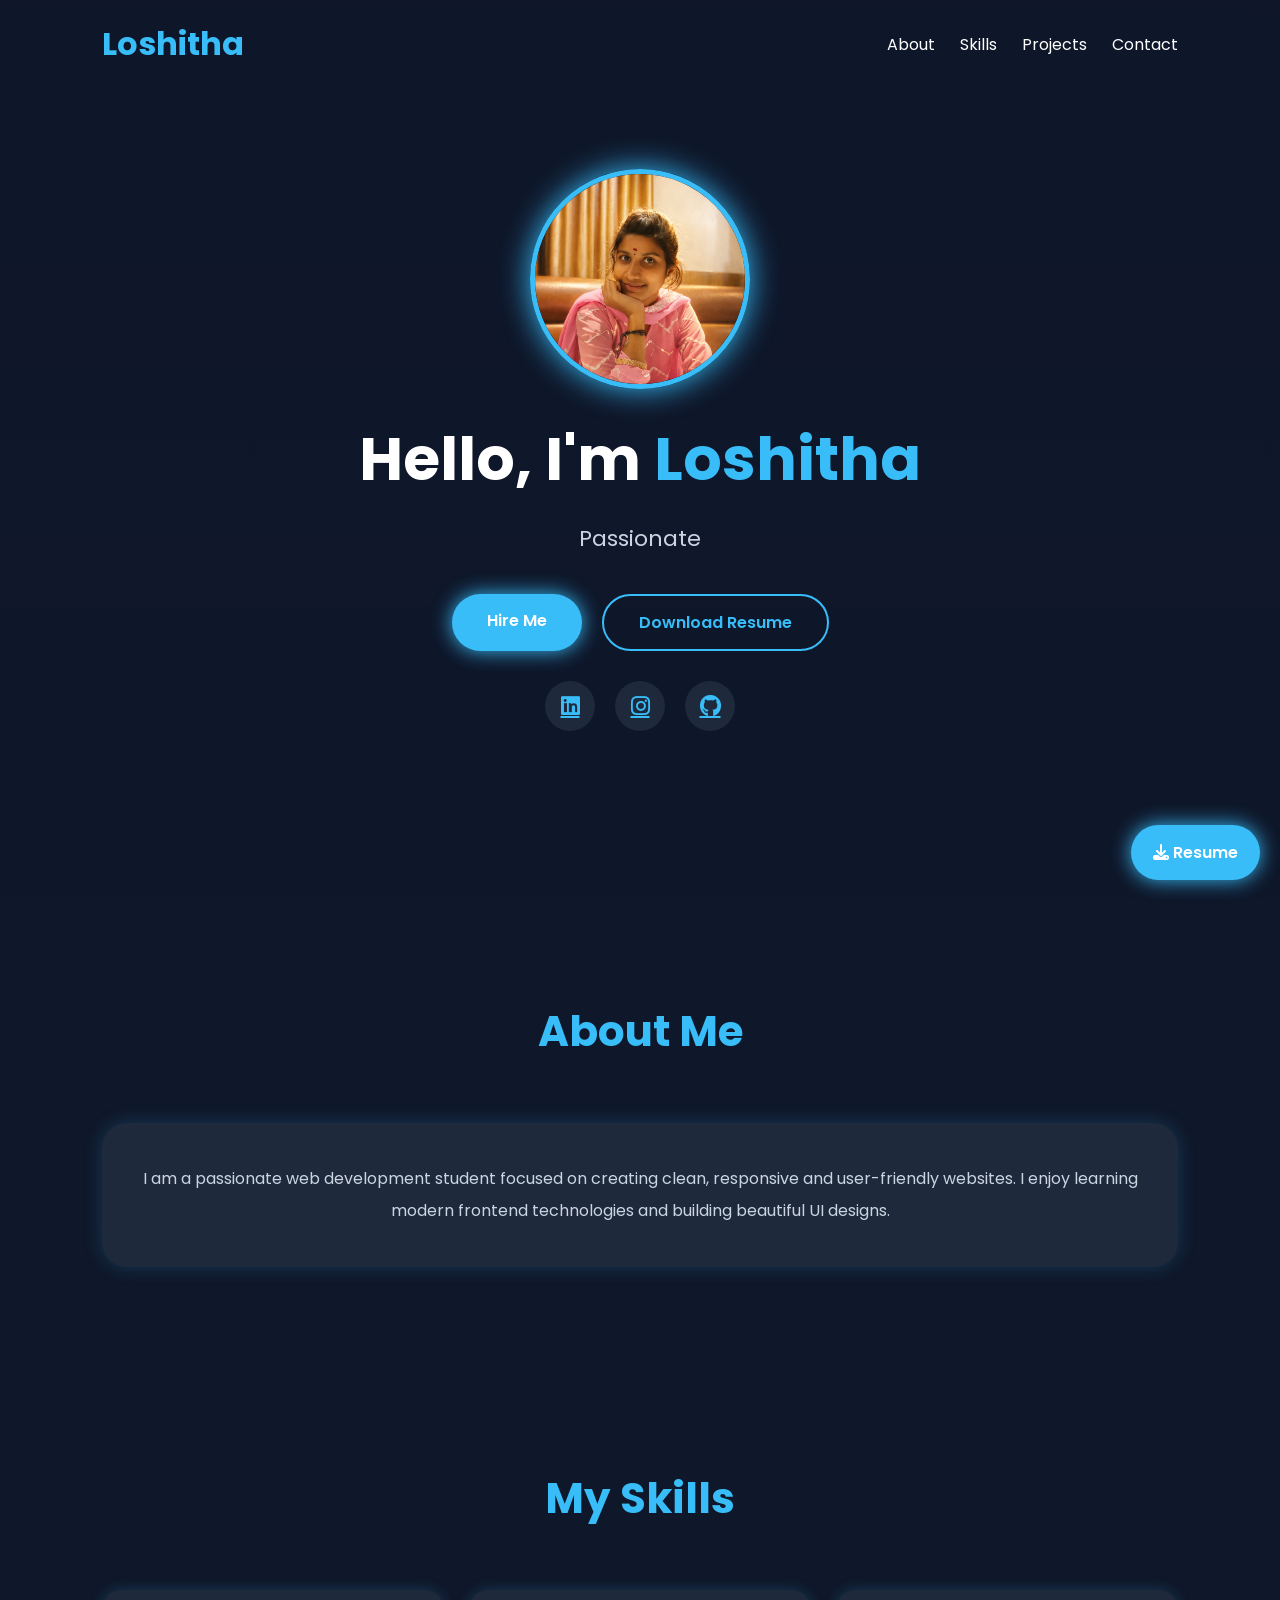
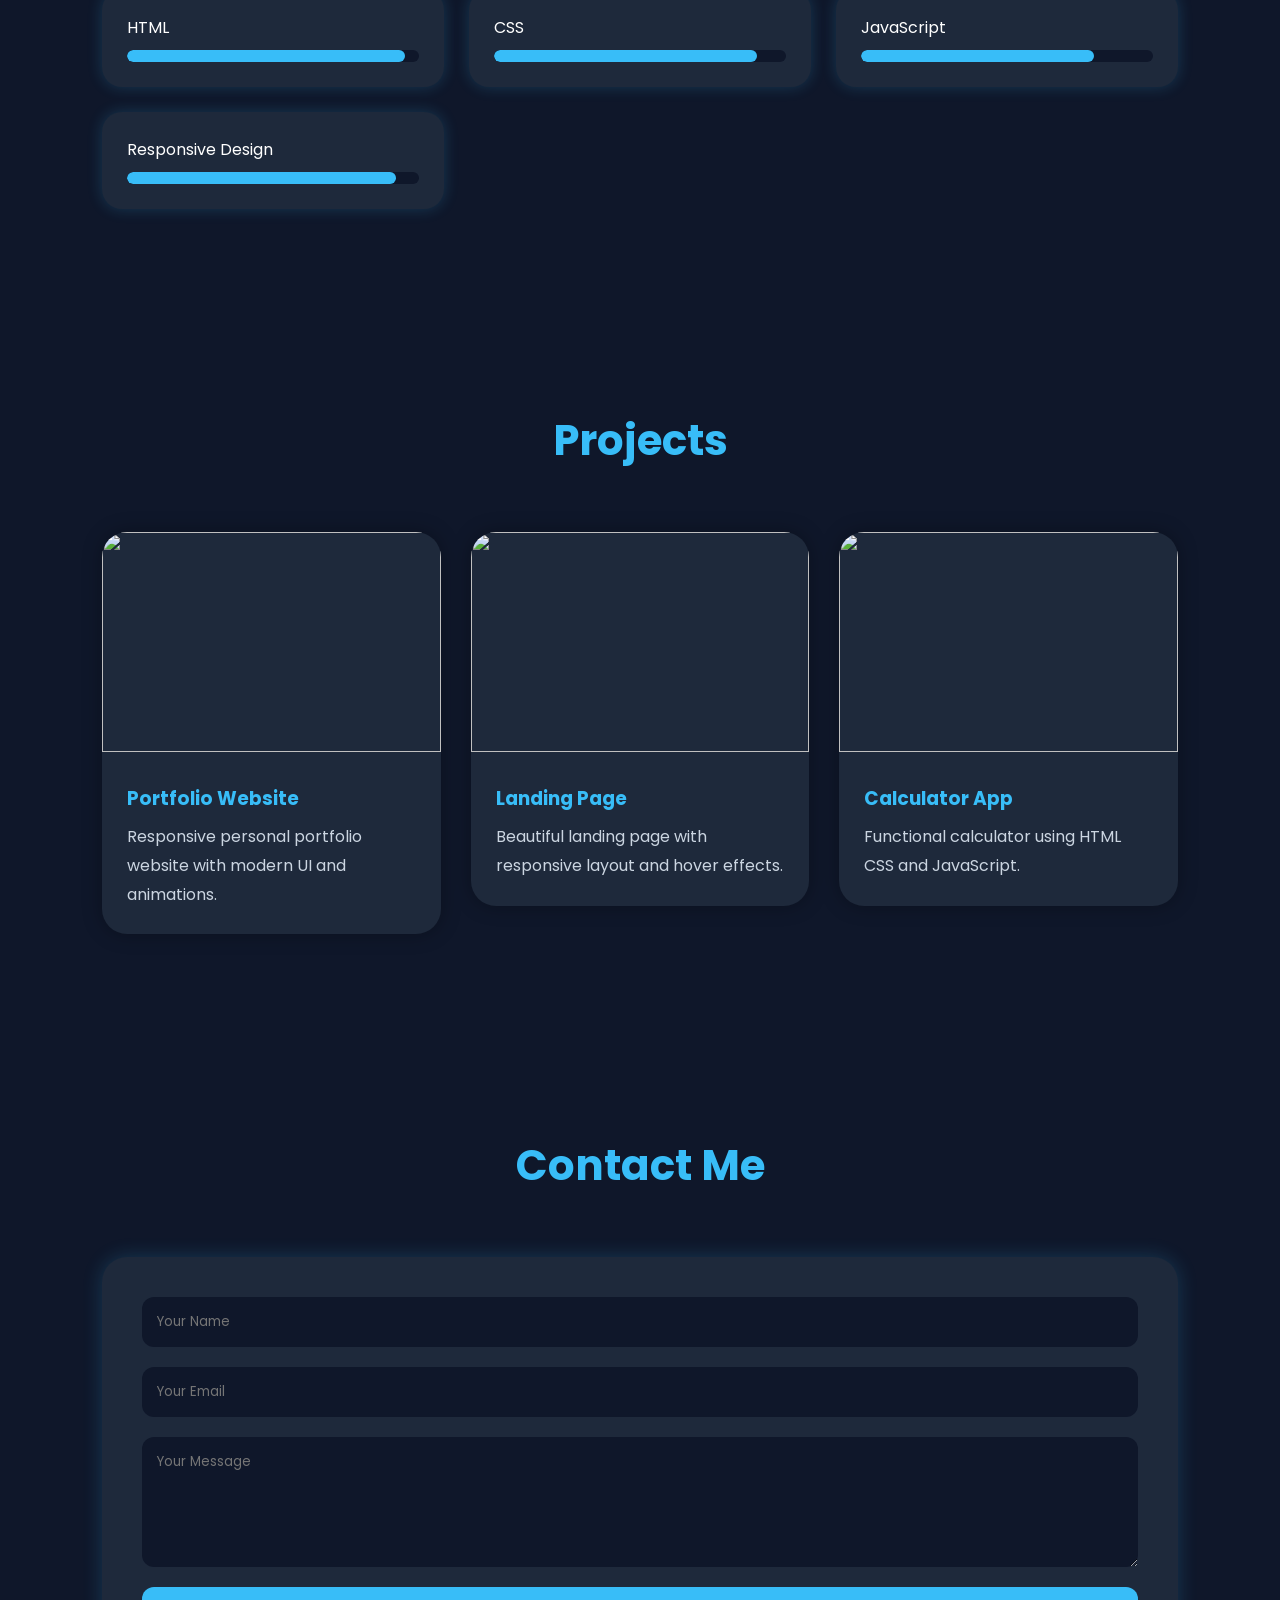
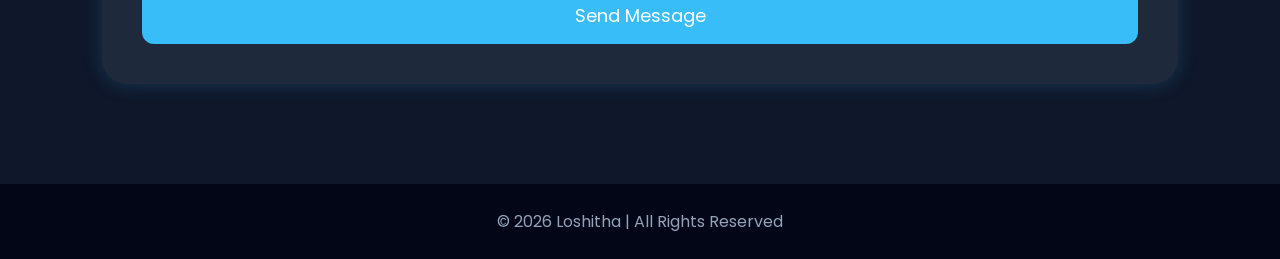
==== index.html @ c7e00702 "Add files via upload" ====
<!DOCTYPE html>
<html lang="en">
<head>

  <meta charset="UTF-8">
  <meta name="viewport" content="width=device-width, initial-scale=1.0">

  <title>Loshitha Portfolio</title>

  <!-- GOOGLE FONT -->
  <link href="https://fonts.googleapis.com/css2?family=Poppins:wght@300;400;500;600;700&display=swap" rel="stylesheet">

  <!-- FONT AWESOME -->
  <link rel="stylesheet" href="https://cdnjs.cloudflare.com/ajax/libs/font-awesome/6.5.2/css/all.min.css"/>

  <style>

    *{
      margin:0;
      padding:0;
      box-sizing:border-box;
      font-family:'Poppins',sans-serif;
      scroll-behavior:smooth;
    }

    body{
      background:#0f172a;
      color:white;
      overflow-x:hidden;
    }

    #particles-js{
      position:fixed;
      width:100%;
      height:100%;
      z-index:-1;
      top:0;
      left:0;
    }

    header{
      width:100%;
      padding:20px 8%;
      display:flex;
      justify-content:space-between;
      align-items:center;
      position:fixed;
      top:0;
      z-index:1000;
      background:rgba(15,23,42,0.8);
      backdrop-filter:blur(10px);
    }

    header h1{
      color:#38bdf8;
      font-size:32px;
    }

    nav{
      display:flex;
      gap:25px;
    }

    nav a{
      color:white;
      text-decoration:none;
      position:relative;
      transition:0.3s;
    }

    nav a:hover,
    nav a.active{
      color:#38bdf8;
    }

    nav a::after{
      content:"";
      position:absolute;
      left:0;
      bottom:-5px;
      width:0%;
      height:2px;
      background:#38bdf8;
      transition:0.3s;
    }

    nav a:hover::after{
      width:100%;
    }

    .menu-toggle{
      display:none;
      font-size:28px;
      cursor:pointer;
    }

    .hero{
      min-height:100vh;
      display:flex;
      justify-content:center;
      align-items:center;
      flex-direction:column;
      text-align:center;
      padding:120px 20px;

      background:
      linear-gradient(rgba(15,23,42,0.8),rgba(15,23,42,0.9)),
      url('https://images.unsplash.com/photo-1515879218367-8466d910aaa4?q=80&w=1974&auto=format&fit=crop');

      background-size:cover;
      background-position:center;
    }

    .hero img{
      width:220px;
      height:220px;
      border-radius:50%;
      object-fit:cover;
      border:5px solid #38bdf8;
      box-shadow:0 0 30px #38bdf8;
      animation:float 3s ease-in-out infinite;
      margin-bottom:25px;
    }

    @keyframes float{
      0%{transform:translateY(0);}
      50%{transform:translateY(-15px);}
      100%{transform:translateY(0);}
    }

    .hero h2{
      font-size:60px;
      margin-bottom:15px;
    }

    .hero span{
      color:#38bdf8;
    }

    .hero p{
      font-size:22px;
      color:#cbd5e1;
      max-width:700px;
      line-height:1.8;
    }

    .typing{
      color:#38bdf8;
      font-weight:700;
    }

    .hero-buttons{
      margin-top:35px;
      display:flex;
      gap:20px;
      flex-wrap:wrap;
      justify-content:center;
    }

    .btn{
      padding:14px 35px;
      border:none;
      border-radius:40px;
      text-decoration:none;
      font-weight:600;
      transition:0.3s;
    }

    .btn-primary{
      background:#38bdf8;
      color:white;
      box-shadow:0 0 20px #38bdf8;
    }

    .btn-primary:hover{
      transform:scale(1.1);
    }

    .btn-secondary{
      border:2px solid #38bdf8;
      color:#38bdf8;
    }

    .btn-secondary:hover{
      background:#38bdf8;
      color:white;
    }

    .social-icons{
      margin-top:30px;
      display:flex;
      gap:20px;
    }

    .social-icons a{
      width:50px;
      height:50px;
      display:flex;
      justify-content:center;
      align-items:center;
      border-radius:50%;
      background:#1e293b;
      color:#38bdf8;
      font-size:22px;
      transition:0.4s;
    }

    .social-icons a:hover{
      transform:translateY(-10px);
      box-shadow:0 0 20px #38bdf8;
    }

    section{
      padding:100px 8%;
    }

    .title{
      text-align:center;
      font-size:42px;
      margin-bottom:60px;
      color:#38bdf8;
    }

    .about-box{
      background:#1e293b;
      padding:40px;
      border-radius:25px;
      text-align:center;
      line-height:2;
      color:#cbd5e1;
      box-shadow:0 0 20px rgba(56,189,248,0.2);
    }

    .skills{
      display:grid;
      grid-template-columns:repeat(auto-fit,minmax(280px,1fr));
      gap:25px;
    }

    .skill{
      background:#1e293b;
      padding:25px;
      border-radius:20px;
      box-shadow:0 0 15px rgba(56,189,248,0.2);
    }

    .skill p{
      margin-bottom:10px;
    }

    .progress{
      width:100%;
      height:12px;
      background:#0f172a;
      border-radius:20px;
      overflow:hidden;
    }

    .progress span{
      display:block;
      height:100%;
      background:#38bdf8;
      border-radius:20px;
    }

    .projects{
      display:grid;
      grid-template-columns:repeat(auto-fit,minmax(280px,1fr));
      gap:30px;
    }

    .project-card{
      background:#1e293b;
      border-radius:25px;
      overflow:hidden;
      transition:0.4s;
      box-shadow:0 0 20px rgba(0,0,0,0.3);
    }

    .project-card img{
      width:100%;
      height:220px;
      object-fit:cover;
    }

    .project-content{
      padding:25px;
    }

    .project-card h3{
      color:#38bdf8;
      margin-bottom:10px;
    }

    .project-card p{
      color:#cbd5e1;
      line-height:1.8;
    }

    .project-card:hover{
      transform:translateY(-15px);
      box-shadow:0 0 30px #38bdf8;
    }

    .contact-box{
      background:#1e293b;
      padding:40px;
      border-radius:25px;
      box-shadow:0 0 20px rgba(56,189,248,0.2);
    }

    .contact-form{
      display:flex;
      flex-direction:column;
      gap:20px;
    }

    .contact-form input,
    .contact-form textarea{
      padding:15px;
      border:none;
      border-radius:12px;
      background:#0f172a;
      color:white;
    }

    .contact-form button{
      padding:15px;
      border:none;
      border-radius:12px;
      background:#38bdf8;
      color:white;
      font-size:18px;
      cursor:pointer;
      transition:0.3s;
    }

    .contact-form button:hover{
      transform:scale(1.05);
    }

    .resume-btn{
      position:fixed;
      right:20px;
      bottom:20px;
      background:#38bdf8;
      color:white;
      padding:15px 22px;
      border-radius:40px;
      text-decoration:none;
      font-weight:600;
      box-shadow:0 0 20px #38bdf8;
      z-index:1000;
    }

    footer{
      text-align:center;
      padding:25px;
      background:#020617;
      color:#94a3b8;
    }

    @media(max-width:768px){

      .menu-toggle{
        display:block;
      }

      nav{
        display:none;
        flex-direction:column;
        position:absolute;
        top:80px;
        right:20px;
        background:#1e293b;
        padding:20px;
        border-radius:15px;
      }

      nav.show{
        display:flex;
      }

      .hero h2{
        font-size:42px;
      }

      .hero p{
        font-size:18px;
      }

      .hero img{
        width:180px;
        height:180px;
      }
    }

  </style>

</head>

<body>

<div id="particles-js"></div>

<header>

  <h1>Loshitha</h1>

  <div class="menu-toggle">
    <i class="fas fa-bars"></i>
  </div>

  <nav>
    <a href="#about">About</a>
    <a href="#skills">Skills</a>
    <a href="#projects">Projects</a>
    <a href="#contact">Contact</a>
  </nav>

</header>

<section class="hero">

  <img src="spurthi.png" alt="Loshitha">

  <h2>Hello, I'm <span>Loshitha</span></h2>

  <p>
    Passionate <span class="typing"></span>
  </p>

  <div class="hero-buttons">

    <a href="#contact" class="btn btn-primary">
      Hire Me
    </a>

    <a href="https://drive.google.com/file/d/1c7_dHNSSLm0c-KkKkNTIqUQl_G7QuOc4/view?usp=sharing" class="btn btn-secondary">
      Download Resume
    </a>

  </div>

  <div class="social-icons">

    <a href="https://www.linkedin.com/in/loshitha-navya-spurthi-thummala-033357380" target="_blank">
      <i class="fab fa-linkedin"></i>
    </a>

    <a href="https://www.instagram.com/loshitha_naidu_/" target="_blank">
      <i class="fab fa-instagram"></i>
    </a>
<a href="https://github.com/loshithanavyaspurthithummala-tech?utm_source=chatgpt.com" target="_blank">
      <i class="fab fa-github"></i>
    </a>
  </div>

</section>

<section id="about">

  <h2 class="title">About Me</h2>

  <div class="about-box">

    I am a passionate web development student focused on creating
    clean, responsive and user-friendly websites.
    I enjoy learning modern frontend technologies and building
    beautiful UI designs.

  </div>

</section>

<section id="skills">

  <h2 class="title">My Skills</h2>

  <div class="skills">

    <div class="skill">
      <p>HTML</p>
      <div class="progress">
        <span style="width:95%"></span>
      </div>
    </div>

    <div class="skill">
      <p>CSS</p>
      <div class="progress">
        <span style="width:90%"></span>
      </div>
    </div>

    <div class="skill">
      <p>JavaScript</p>
      <div class="progress">
        <span style="width:80%"></span>
      </div>
    </div>

    <div class="skill">
      <p>Responsive Design</p>
      <div class="progress">
        <span style="width:92%"></span>
      </div>
    </div>

  </div>

</section>

<section id="projects">

  <h2 class="title">Projects</h2>

  <div class="projects">

    <a href="portfolio.html" style="text-decoration:none; color:white;">

      <div class="project-card">

        <img src="https://images.unsplash.com/photo-1461749280684-dccba630e2f6?q=80&w=1200&auto=format&fit=crop">

        <div class="project-content">

          <h3>Portfolio Website</h3>

          <p>
            Responsive personal portfolio website with modern UI and animations.
          </p>

        </div>

      </div>

    </a>

    <a href="index.html" style="text-decoration:none; color:white;">

      <div class="project-card">

        <img src="https://images.unsplash.com/photo-1555066931-4365d14bab8c?q=80&w=1200&auto=format&fit=crop">

        <div class="project-content">

          <h3>Landing Page</h3>

          <p>
            Beautiful landing page with responsive layout and hover effects.
          </p>

        </div>

      </div>

    </a>

    <a href="Calculator.html" style="text-decoration:none; color:white;">

      <div class="project-card">

        <img src="https://images.unsplash.com/photo-1516321318423-f06f85e504b3?q=80&w=1200&auto=format&fit=crop">

        <div class="project-content">

          <h3>Calculator App</h3>

          <p>
            Functional calculator using HTML CSS and JavaScript.
          </p>

        </div>

      </div>

    </a>

  </div>

</section>

<section id="contact">

  <h2 class="title">Contact Me</h2>

  <div class="contact-box">

    <form class="contact-form">

      <input type="text" placeholder="Your Name" required>

      <input type="email" placeholder="Your Email" required>

      <textarea rows="5" placeholder="Your Message"></textarea>

      <button type="submit">
        Send Message
      </button>

    </form>

  </div>

</section>

<a href="https://drive.google.com/file/d/1c7_dHNSSLm0c-KkKkNTIqUQl_G7QuOc4/view?usp=sharing" class="resume-btn">
  <i class="fas fa-download"></i> Resume
</a>

<footer>
  © 2026 Loshitha | All Rights Reserved
</footer>

<script src="https://cdn.jsdelivr.net/npm/typed.js@2.0.12"></script>

<script>

var typed = new Typed(".typing",{

  strings:[
    "Frontend Developer",
    "UI Designer",
    "Web Developer"
  ],

  typeSpeed:100,
  backSpeed:60,
  loop:true

});

</script>

<script src="https://cdn.jsdelivr.net/npm/particles.js"></script>

<script>

particlesJS("particles-js",{

  particles:{
    number:{value:80},
    color:{value:"#38bdf8"},
    shape:{type:"circle"},
    opacity:{value:0.5},
    size:{value:3},
    move:{
      enable:true,
      speed:2
    }
  }

});

</script>

<script>

const sections = document.querySelectorAll("section");
const navLinks = document.querySelectorAll("nav a");

window.addEventListener("scroll",()=>{

  let current = "";

  sections.forEach(section=>{

    const sectionTop = section.offsetTop;

    if(pageYOffset >= sectionTop - 150){
      current = section.getAttribute("id");
    }

  });

  navLinks.forEach(link=>{

    link.classList.remove("active");

    if(link.getAttribute("href").includes(current)){
      link.classList.add("active");
    }

  });

});

</script>

<script>

const menuToggle = document.querySelector(".menu-toggle");
const nav = document.querySelector("nav");

menuToggle.onclick = () => {
  nav.classList.toggle("show");
};

</script>

</body>
</html>
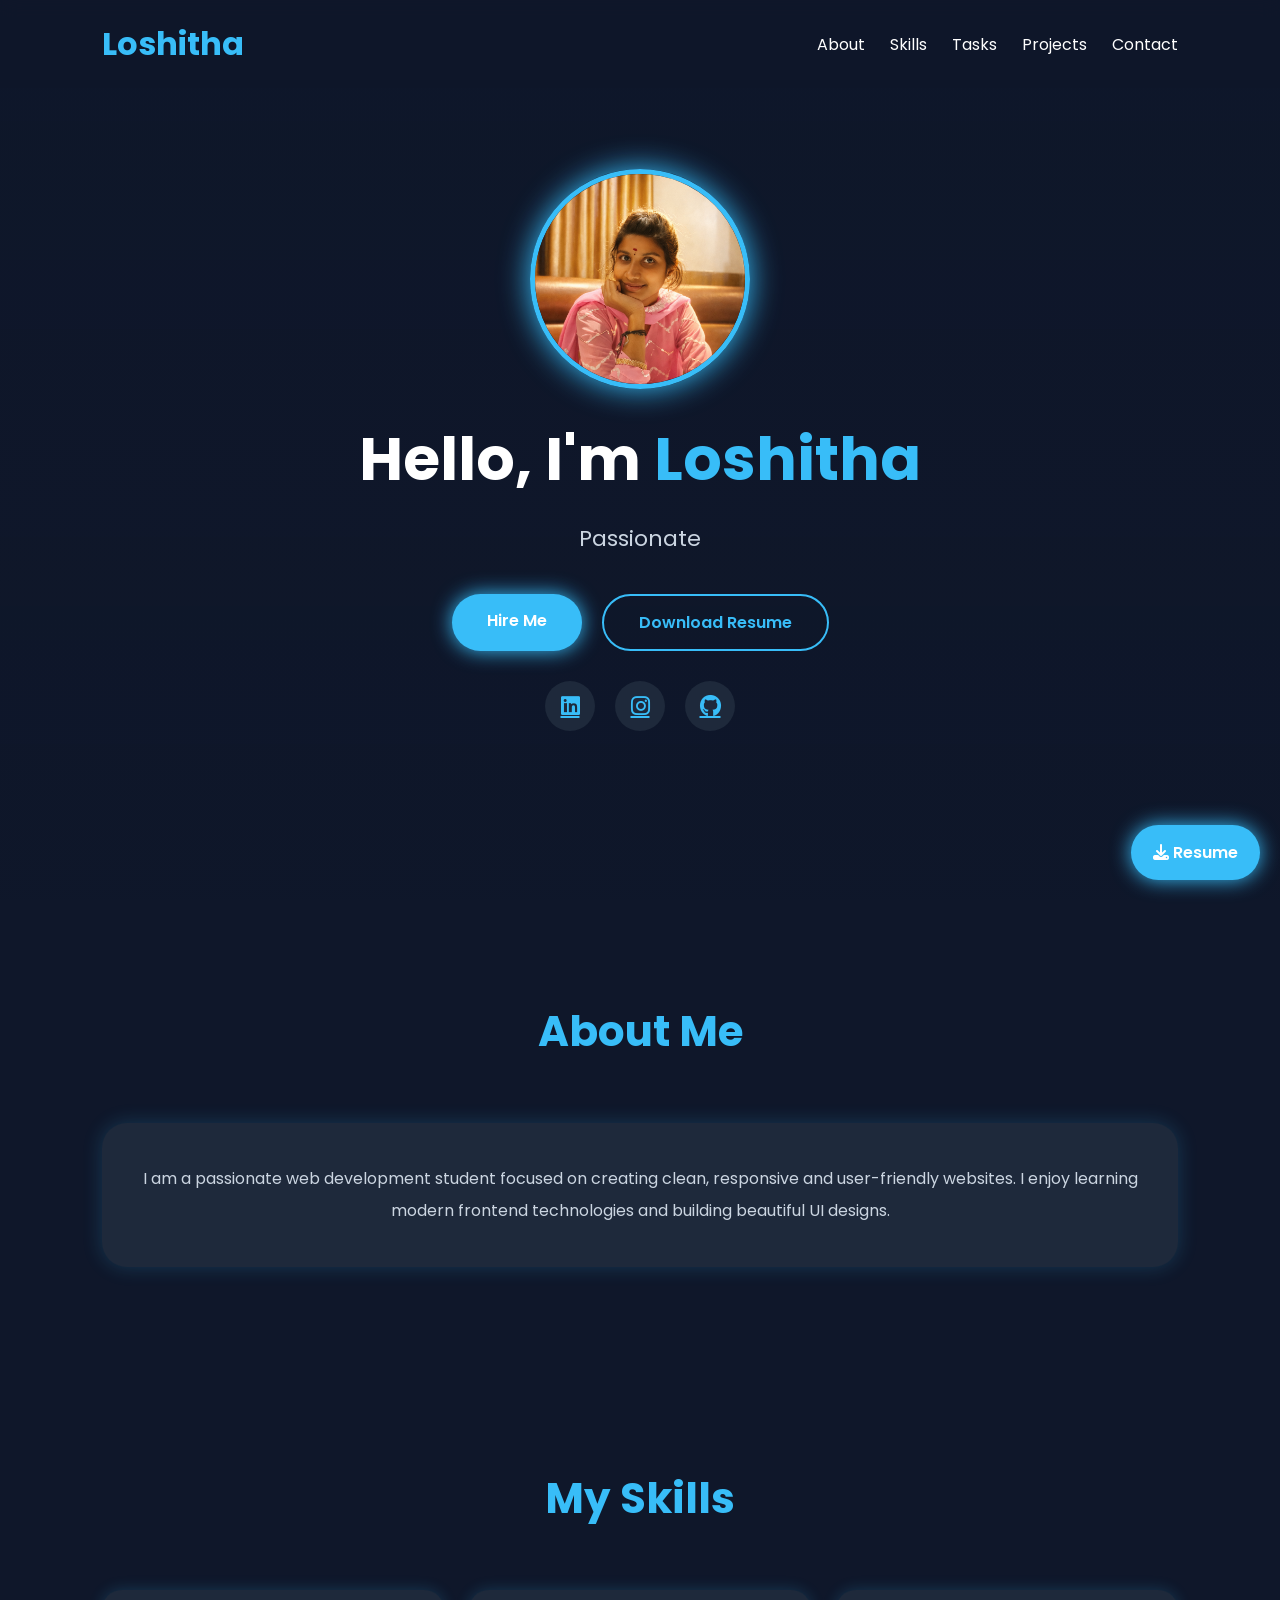
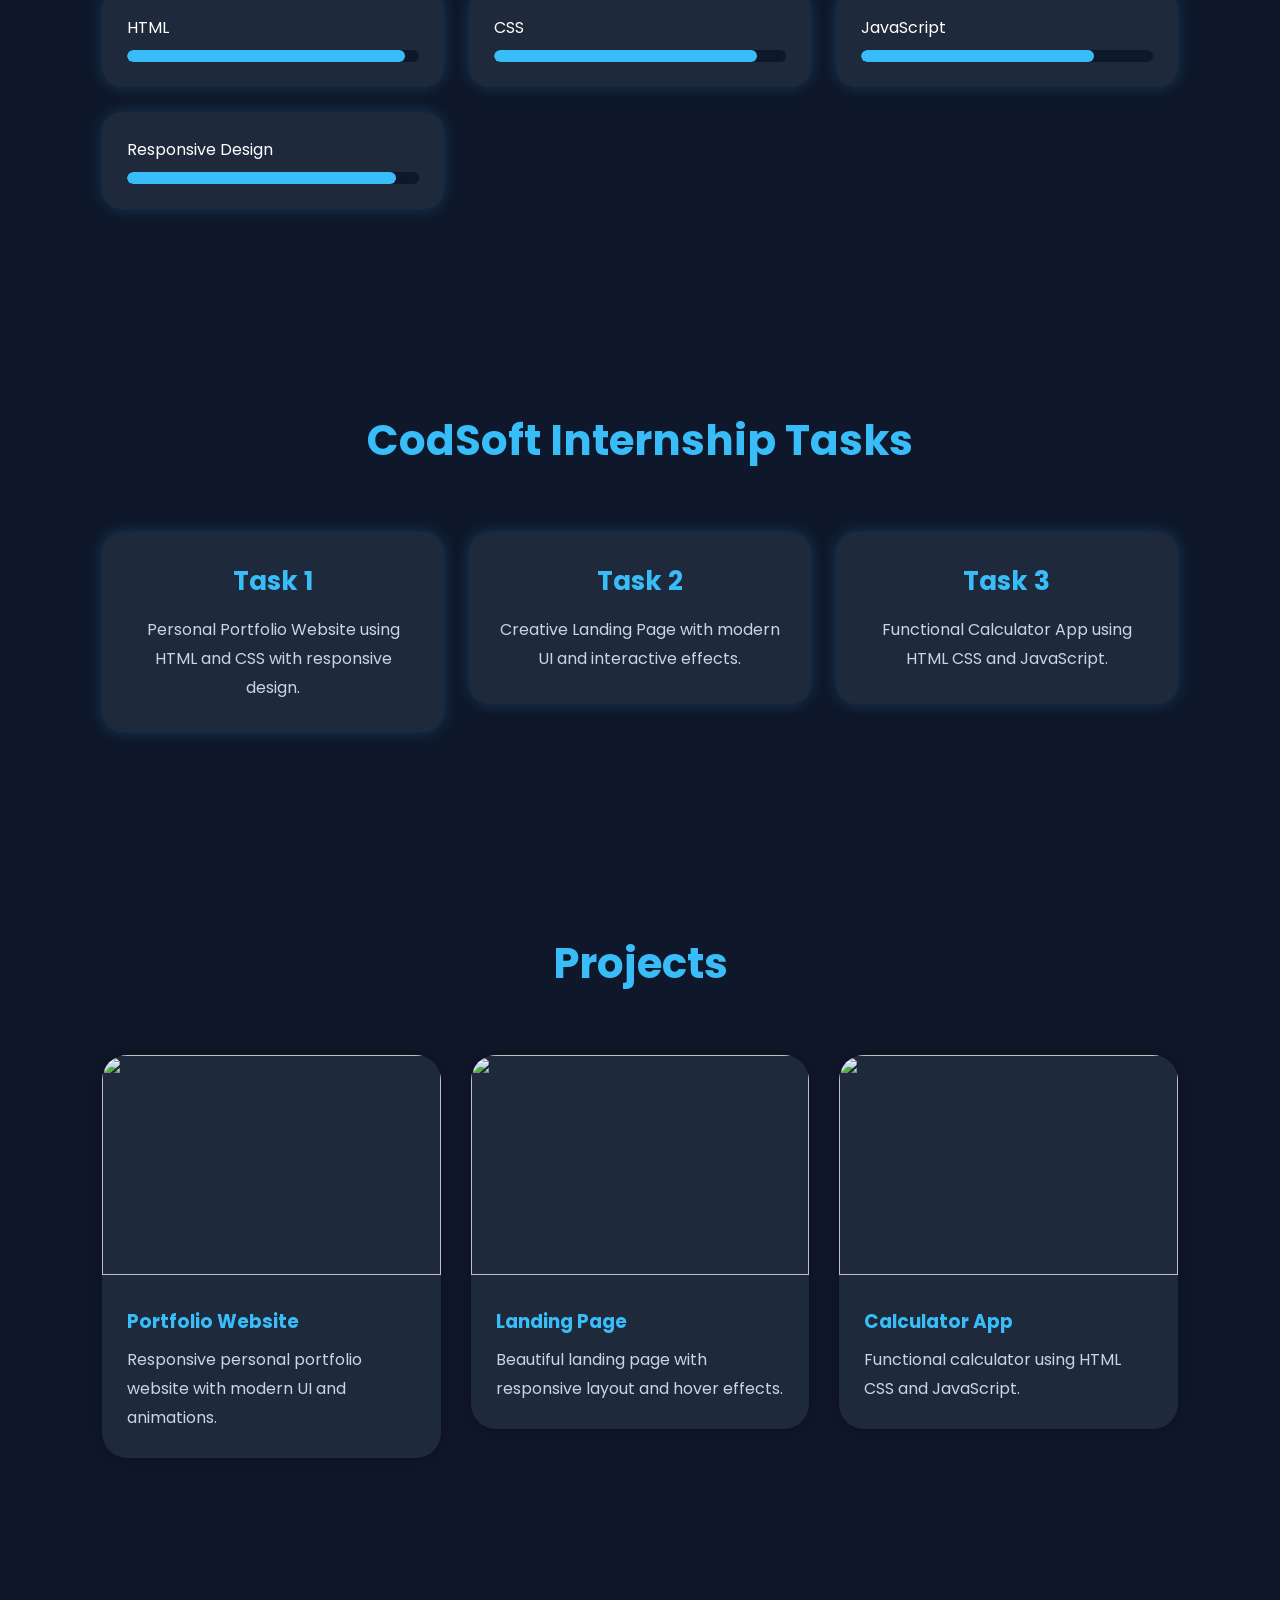
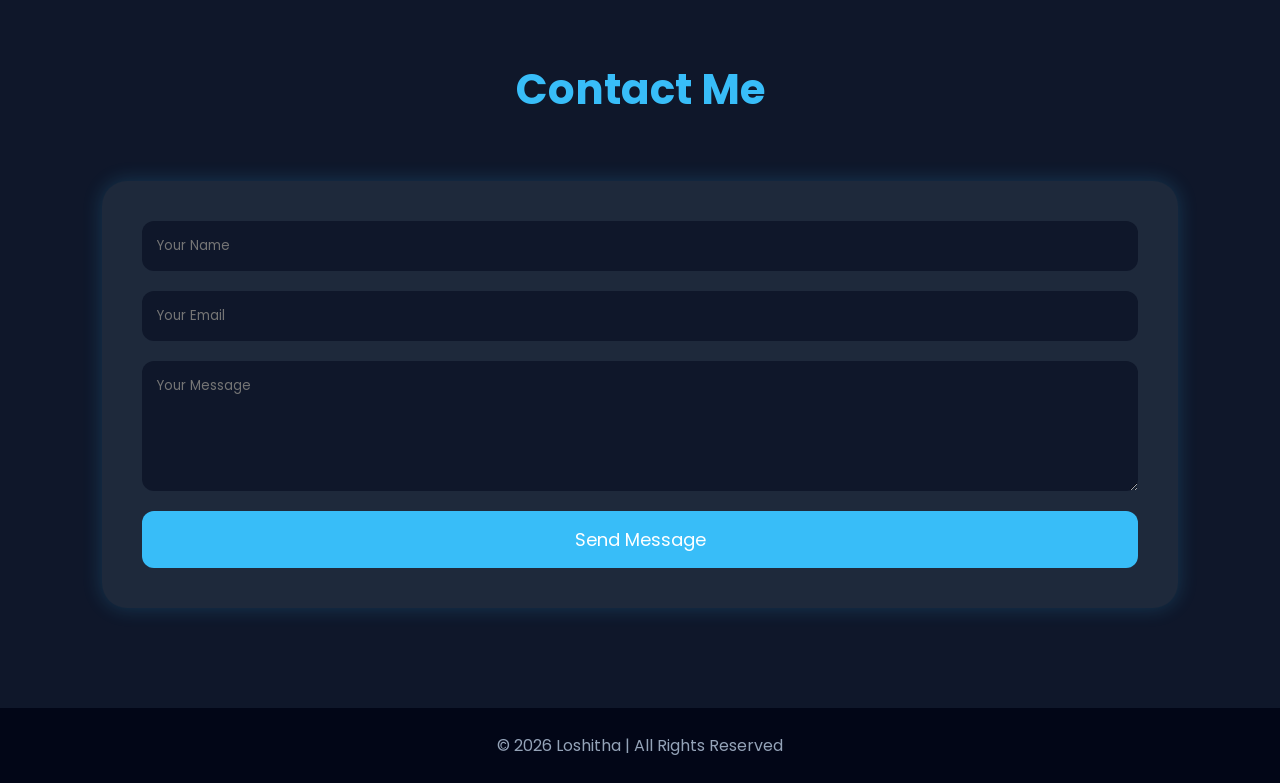
==== commit 98a07a6a: "Update index.html" ====
--- a/index.html
+++ b/index.html
@@ -7,10 +7,8 @@
 
   <title>Loshitha Portfolio</title>
 
-  <!-- GOOGLE FONT -->
   <link href="https://fonts.googleapis.com/css2?family=Poppins:wght@300;400;500;600;700&display=swap" rel="stylesheet">
 
-  <!-- FONT AWESOME -->
   <link rel="stylesheet" href="https://cdnjs.cloudflare.com/ajax/libs/font-awesome/6.5.2/css/all.min.css"/>
 
   <style>
@@ -300,6 +298,39 @@
     .project-card:hover{
       transform:translateY(-15px);
       box-shadow:0 0 30px #38bdf8;
+    }
+
+    /* TASK SECTION */
+
+    .task-container{
+      display:grid;
+      grid-template-columns:repeat(auto-fit,minmax(250px,1fr));
+      gap:25px;
+    }
+
+    .task-box{
+      background:#1e293b;
+      padding:30px;
+      border-radius:20px;
+      text-align:center;
+      transition:0.4s;
+      box-shadow:0 0 15px rgba(56,189,248,0.2);
+    }
+
+    .task-box:hover{
+      transform:translateY(-10px);
+      box-shadow:0 0 25px #38bdf8;
+    }
+
+    .task-box h3{
+      color:#38bdf8;
+      margin-bottom:15px;
+      font-size:26px;
+    }
+
+    .task-box p{
+      color:#cbd5e1;
+      line-height:1.8;
     }
 
     .contact-box{
@@ -414,6 +445,7 @@
   <nav>
     <a href="#about">About</a>
     <a href="#skills">Skills</a>
+    <a href="#tasks">Tasks</a>
     <a href="#projects">Projects</a>
     <a href="#contact">Contact</a>
   </nav>
@@ -451,9 +483,11 @@
     <a href="https://www.instagram.com/loshitha_naidu_/" target="_blank">
       <i class="fab fa-instagram"></i>
     </a>
-<a href="https://github.com/loshithanavyaspurthithummala-tech?utm_source=chatgpt.com" target="_blank">
+
+    <a href="https://github.com/loshithanavyaspurthithummala-tech" target="_blank">
       <i class="fab fa-github"></i>
     </a>
+
   </div>
 
 </section>
@@ -511,6 +545,64 @@
 
 </section>
 
+<!-- TASK SECTION -->
+<section id="tasks">
+
+  <h2 class="title">CodSoft Internship Tasks</h2>
+
+  <div class="task-container">
+
+    <!-- TASK 1 -->
+
+    <a href="portfolio.html" style="text-decoration:none; color:white;">
+
+      <div class="task-box">
+
+        <h3>Task 1</h3>
+
+        <p>
+          Personal Portfolio Website using HTML and CSS with responsive design.
+        </p>
+
+      </div>
+
+    </a>
+
+    <!-- TASK 2 -->
+
+    <a href="index.html" style="text-decoration:none; color:white;">
+
+      <div class="task-box">
+
+        <h3>Task 2</h3>
+
+        <p>
+          Creative Landing Page with modern UI and interactive effects.
+        </p>
+
+      </div>
+
+    </a>
+
+    <!-- TASK 3 -->
+
+    <a href="calculator.html" style="text-decoration:none; color:white;">
+
+      <div class="task-box">
+
+        <h3>Task 3</h3>
+
+        <p>
+          Functional Calculator App using HTML CSS and JavaScript.
+        </p>
+
+      </div>
+
+    </a>
+
+  </div>
+
+</section>
 <section id="projects">
 
   <h2 class="title">Projects</h2>
@@ -700,4 +792,4 @@
 </script>
 
 </body>
-</html>+</html>
